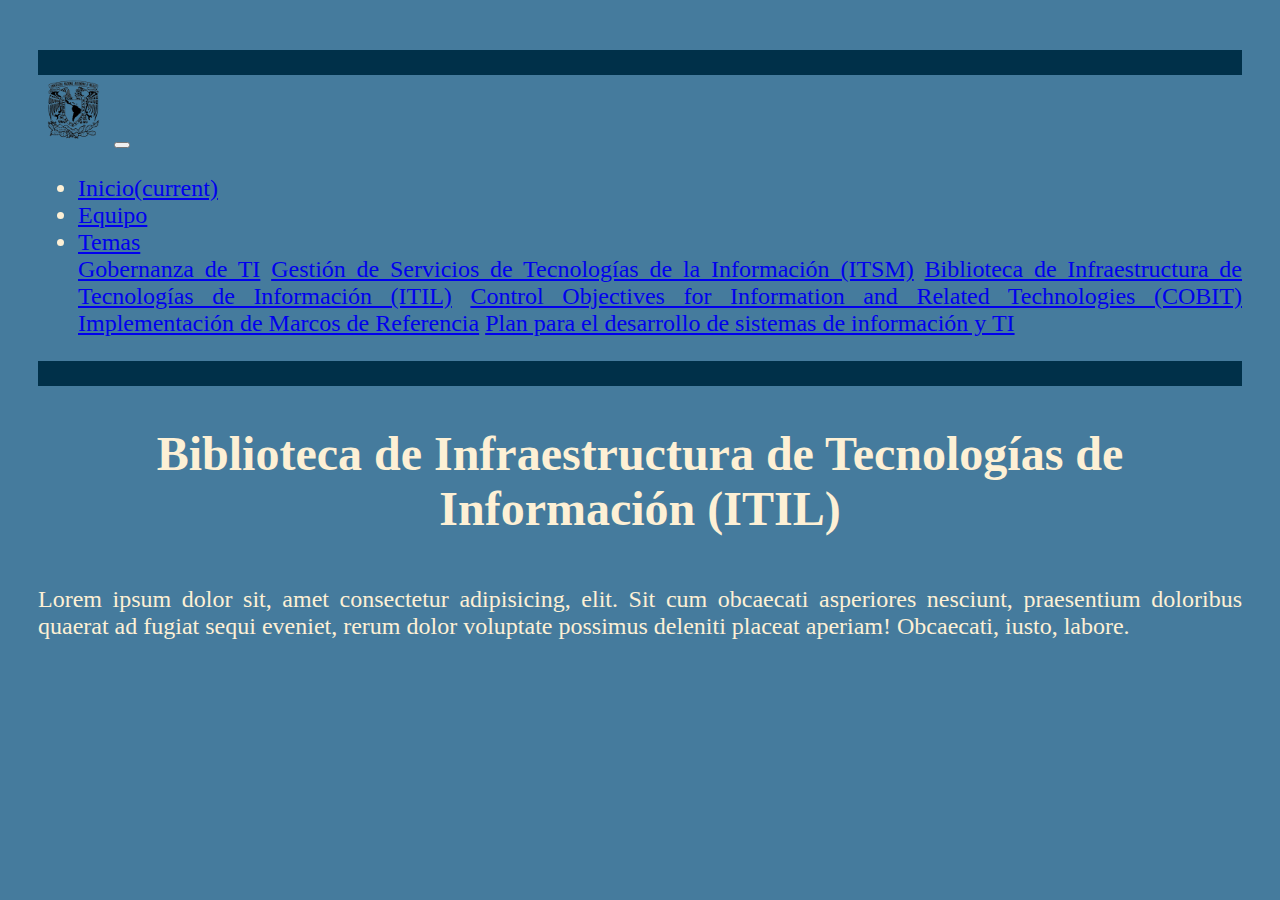
==== BITI.html @ 7b18e1ef "Add files via upload" ====
<!doctype html>
<html lang="es">
  <head>
    <!-- Required meta tags -->
    <meta charset="utf-8">
    <meta name="viewport" content="width=device-width, initial-scale=1, shrink-to-fit=no">

    <!-- Bootstrap CSS -->
    <link rel="stylesheet" href="https://cdn.jsdelivr.net/npm/bootstrap@4.6.2/dist/css/bootstrap.min.css" integrity="sha384-xOolHFLEh07PJGoPkLv1IbcEPTNtaed2xpHsD9ESMhqIYd0nLMwNLD69Npy4HI+N" crossorigin="anonymous">
    <link rel="stylesheet" href="css/style.css">
    <title> Seminario de Administración de Servicios de TIC</title>
  </head>
  <body>
    <div class="line"></div>
    <div class="container-fluid">
      <nav class="navbar navbar-expand-lg navbar-light bg-light">
        <a class="navbar-brand" href="INDEX.html"><img src="img/unam.png" width="70" height="70"></a>
        <button class="navbar-toggler" type="button" data-toggle="collapse" data-target="#navbarNavDropdown" aria-controls="navbarNavDropdown" aria-expanded="false" aria-label="Toggle navigation">
          <span class="navbar-toggler-icon"></span>
        </button>
        <div class="collapse navbar-collapse" id="navbarNavDropdown">
          <ul class="navbar-nav">
            <li class="nav-item active">
              <a class="nav-link" href="index.html">Inicio<span class="sr-only">(current)</span></a>
            </li>
            <li class="nav-item">
              <a class="nav-link" href="Equipo.html">Equipo</a>
            </li>
            <li class="nav-item dropdown">
              <a class="nav-link dropdown-toggle" href="#" role="button" data-toggle="dropdown" aria-expanded="false">
                Temas
              </a>
              <div class="dropdown-menu">
                <a class="dropdown-item" href="GBTI.html">Gobernanza de TI</a>
                <a class="dropdown-item" href="GSTI.html">Gestión de Servicios de Tecnologías de la Información (ITSM)</a>
                <a class="dropdown-item" href="BITI.html">Biblioteca de Infraestructura de Tecnologías de Información (ITIL)</a>
                <a class="dropdown-item" href="COFIRT.html">Control Objectives for Information and Related Technologies (COBIT)</a>
                <a class="dropdown-item" href="IMR.html">Implementación de Marcos de Referencia</a>
                <a class="dropdown-item" href="PDSI.html">Plan para el desarrollo de sistemas de información y TI</a>
              </div>
            </li>
          </ul>
        </div>
      </nav>
      </div>
      <div class="line"></div>
      <div class="container-fluid">
        <div class="row espacio">
          <div class="col">
            <h1>Biblioteca de Infraestructura de Tecnologías de Información (ITIL)</h1>
            <p>Lorem ipsum dolor sit, amet consectetur adipisicing, elit. Sit cum obcaecati asperiores nesciunt, praesentium doloribus quaerat ad fugiat sequi eveniet, rerum dolor voluptate possimus deleniti placeat aperiam! Obcaecati, iusto, labore.</p>
          </div>
        </div>
      </div>
      </div>   
    <script src="https://cdn.jsdelivr.net/npm/jquery@3.5.1/dist/jquery.slim.min.js" integrity="sha384-DfXdz2htPH0lsSSs5nCTpuj/zy4C+OGpamoFVy38MVBnE+IbbVYUew+OrCXaRkfj" crossorigin="anonymous"></script>
    <script src="https://cdn.jsdelivr.net/npm/bootstrap@4.6.2/dist/js/bootstrap.bundle.min.js" integrity="sha384-Fy6S3B9q64WdZWQUiU+q4/2Lc9npb8tCaSX9FK7E8HnRr0Jz8D6OP9dO5Vg3Q9ct" crossorigin="anonymous"></script> 
  </body>
</html>
---- css/style.css ----
.line{
	 height: 25px;
    width: 100%;	
    background-color: #003049;
	color: #ffff;
}

.espacio{
	margin-top:40px;
	margin-bottom:30px;
}
body{
	background-color: #457b9d;
	color:#fdf0d5 ;
	font-size: 24px;
	text-align: justify;
	margin-top: 20px;
	padding: 30px;
}
.table{
	color:#fdf0d5 ;
	font-size: 24px;
	text-align: justify;
	margin-top: 20px;
	padding: 30px;
}
.tableup{
	background-color: #003049;
	color:#fdf0d5 ;
	font-size: 26px;
	text-align: center;
}
h1{
	color: #fdf0d5;
	text-align: center;
	margin-bottom:50px ;}

.card-text{
	color: #fdf0d5;
	font-size: 18px;
	text-align: Center;
}
.card-body{
	background-color:#003049;
}
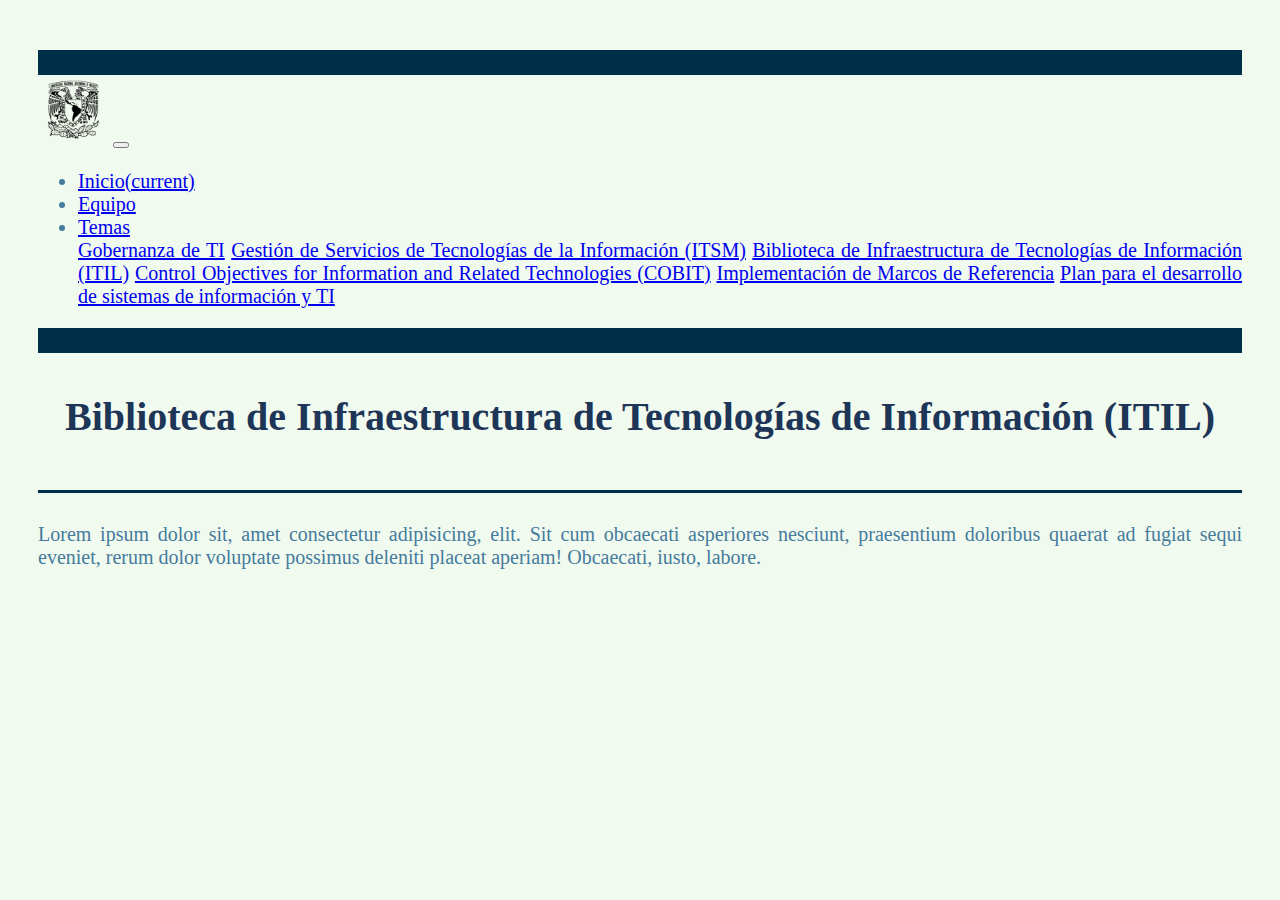
==== commit d2eb9a7d: "Add files via upload" ====
--- a/BITI.html
+++ b/BITI.html
@@ -47,7 +47,8 @@
       <div class="container-fluid">
         <div class="row espacio">
           <div class="col">
-            <h1>Biblioteca de Infraestructura de Tecnologías de Información (ITIL)</h1>
+            <h1>Biblioteca de Infraestructura de Tecnologías de Información (ITIL)</h1>           
+            <div class="linesm espacio"></div>
             <p>Lorem ipsum dolor sit, amet consectetur adipisicing, elit. Sit cum obcaecati asperiores nesciunt, praesentium doloribus quaerat ad fugiat sequi eveniet, rerum dolor voluptate possimus deleniti placeat aperiam! Obcaecati, iusto, labore.</p>
           </div>
         </div>
--- a/css/style.css
+++ b/css/style.css
@@ -1,5 +1,11 @@
 .line{
-	 height: 25px;
+	height: 25px;
+    width: 100%;	
+    background-color: #003049;
+	color: #ffff;
+}
+.linesm{
+	height: 3px;
     width: 100%;	
     background-color: #003049;
 	color: #ffff;
@@ -10,15 +16,15 @@
 	margin-bottom:30px;
 }
 body{
-	background-color: #457b9d;
-	color:#fdf0d5 ;
-	font-size: 24px;
+	background-color: #f1faee;
+	color:#457b9d ;
+	font-size: 20px;
 	text-align: justify;
 	margin-top: 20px;
 	padding: 30px;
 }
 .table{
-	color:#fdf0d5 ;
+	color:#457b9d ;
 	font-size: 24px;
 	text-align: justify;
 	margin-top: 20px;
@@ -26,20 +32,21 @@
 }
 .tableup{
 	background-color: #003049;
-	color:#fdf0d5 ;
+	color:#f1faee ;
 	font-size: 26px;
 	text-align: center;
 }
 h1{
-	color: #fdf0d5;
+	color: #1d3557;
 	text-align: center;
-	margin-bottom:50px ;}
+	margin-bottom:50px ;
+}
 
 .card-text{
-	color: #fdf0d5;
+	color: #f1faee;
 	font-size: 18px;
 	text-align: Center;
 }
 .card-body{
 	background-color:#003049;
-}+}
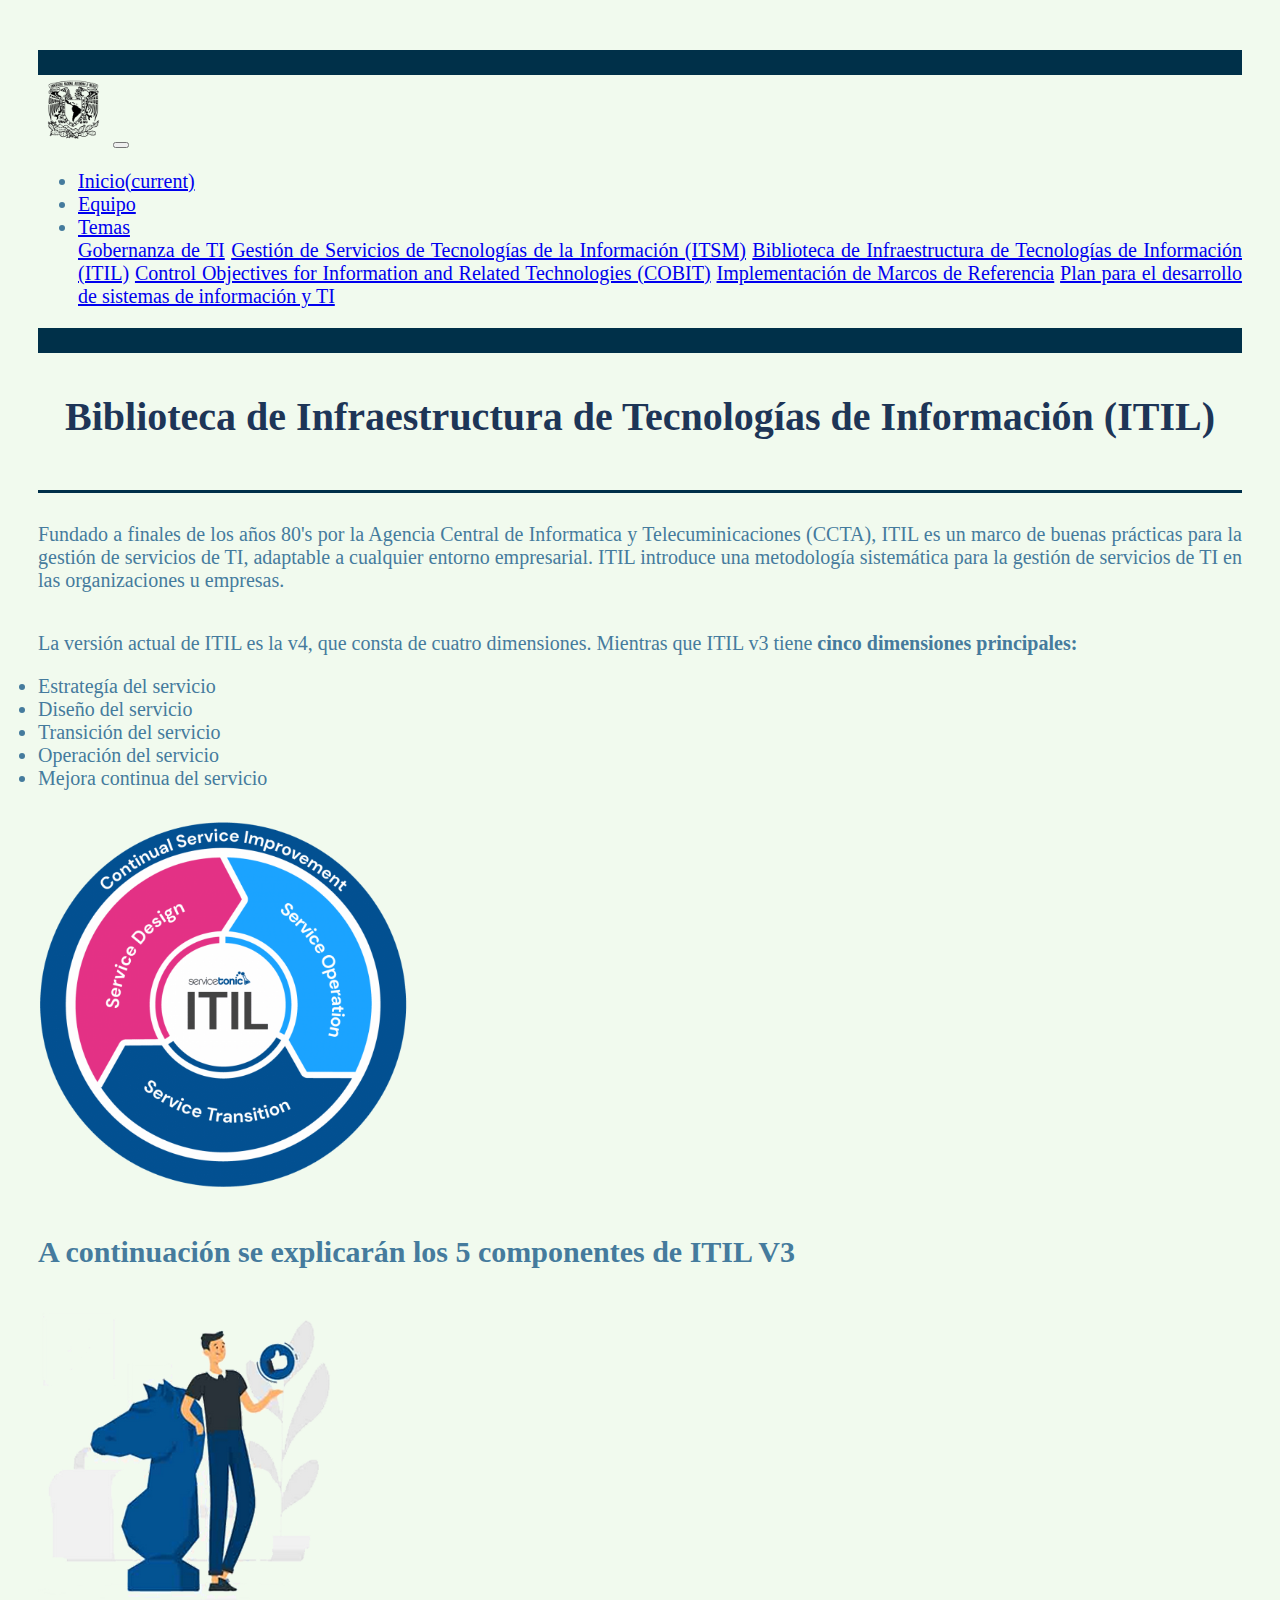
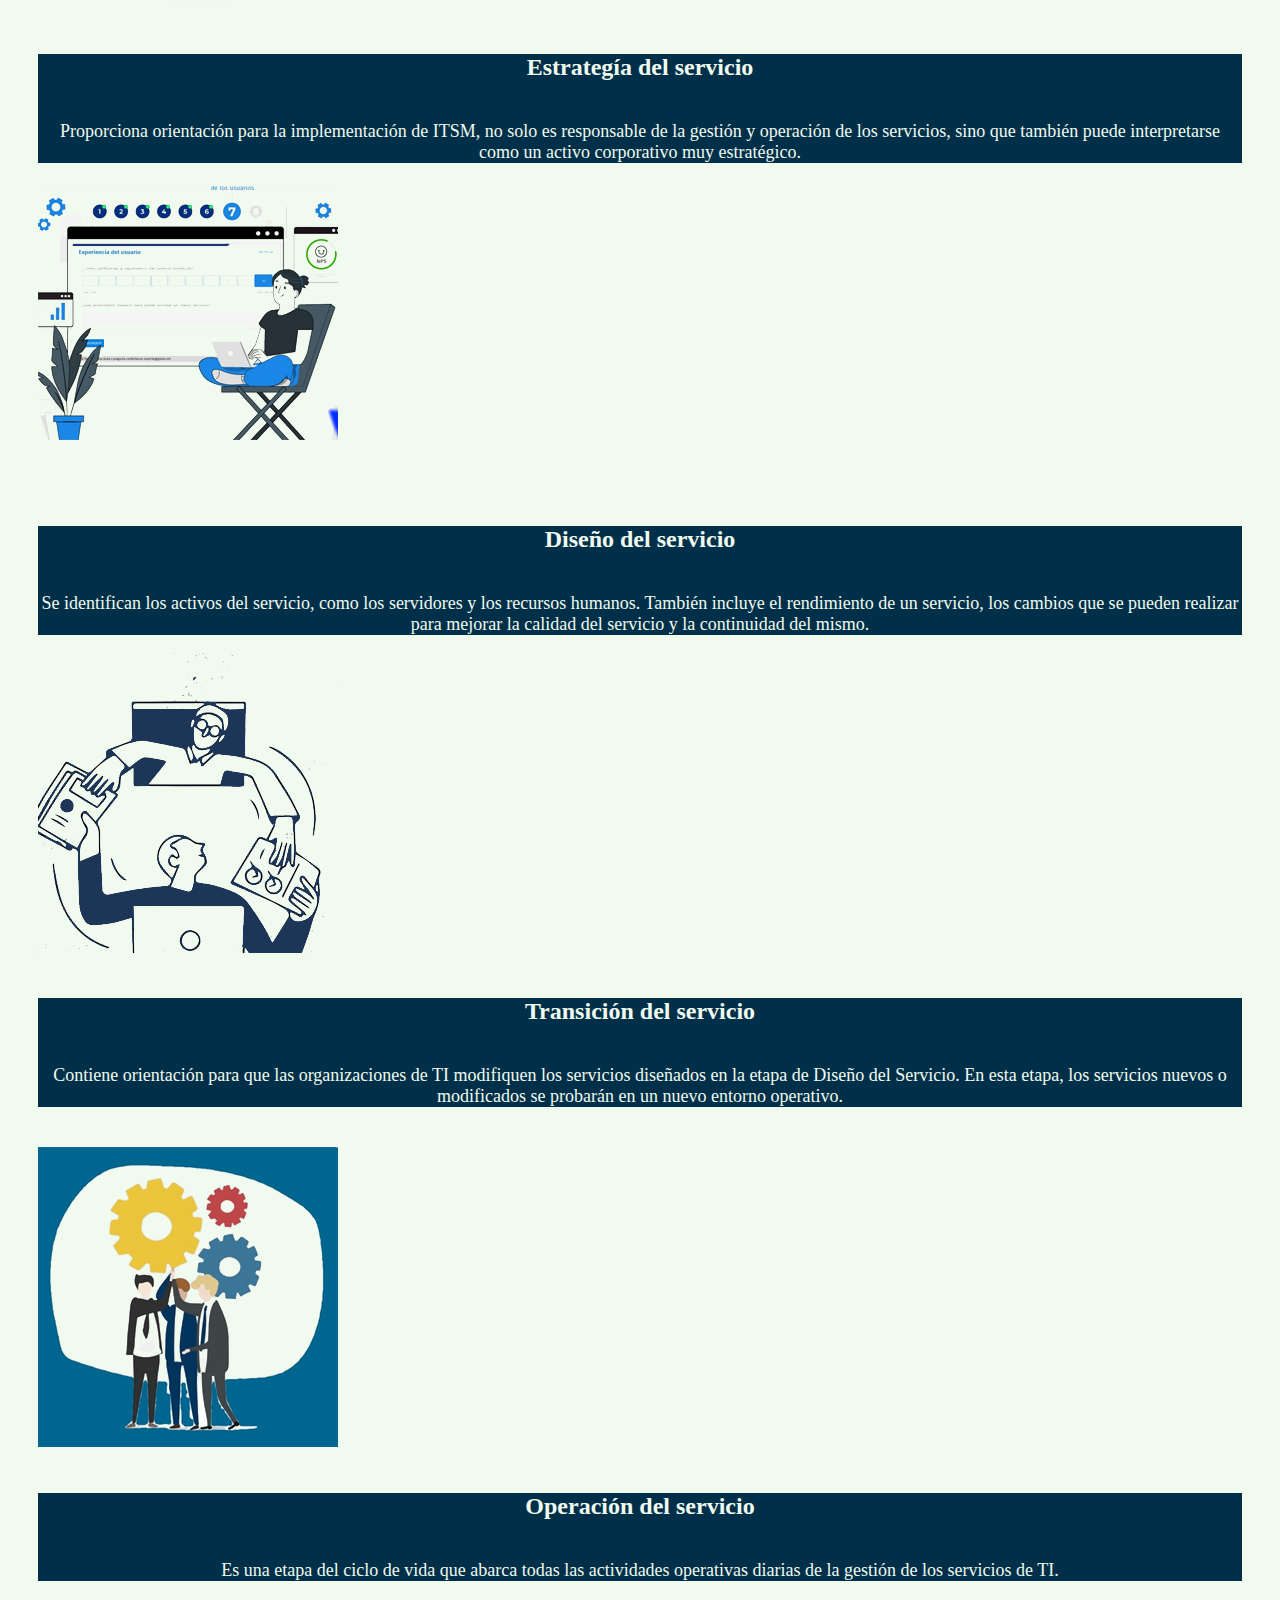
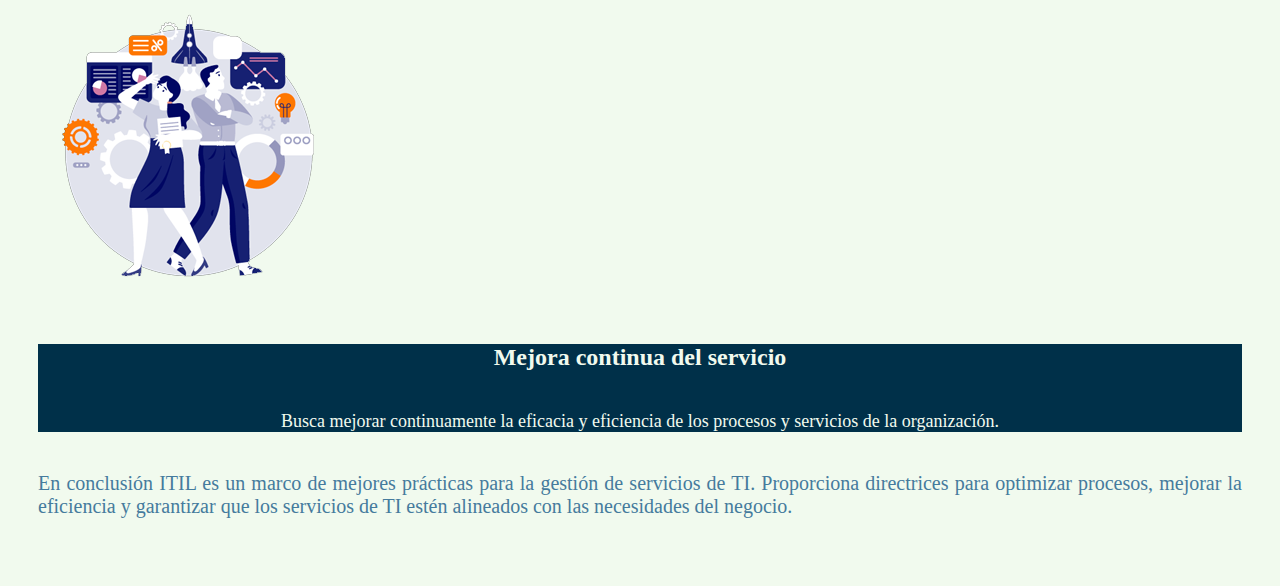
==== commit 5d1faaff: "Add files via upload" ====
--- a/BITI.html
+++ b/BITI.html
@@ -8,7 +8,8 @@
     <!-- Bootstrap CSS -->
     <link rel="stylesheet" href="https://cdn.jsdelivr.net/npm/bootstrap@4.6.2/dist/css/bootstrap.min.css" integrity="sha384-xOolHFLEh07PJGoPkLv1IbcEPTNtaed2xpHsD9ESMhqIYd0nLMwNLD69Npy4HI+N" crossorigin="anonymous">
     <link rel="stylesheet" href="css/style.css">
-    <title> Seminario de Administración de Servicios de TIC</title>
+    <title> Seminario de Administración de Servicios de TIC</title>   
+    <link rel="icon"  href="img/unam.png">
   </head>
   <body>
     <div class="line"></div>
@@ -49,10 +50,82 @@
           <div class="col">
             <h1>Biblioteca de Infraestructura de Tecnologías de Información (ITIL)</h1>           
             <div class="linesm espacio"></div>
-            <p>Lorem ipsum dolor sit, amet consectetur adipisicing, elit. Sit cum obcaecati asperiores nesciunt, praesentium doloribus quaerat ad fugiat sequi eveniet, rerum dolor voluptate possimus deleniti placeat aperiam! Obcaecati, iusto, labore.</p>
+            <p>Fundado a finales de los años 80's por la Agencia Central de Informatica y Telecuminicaciones (CCTA), ITIL es un marco de buenas prácticas para la gestión de servicios de TI, adaptable a cualquier entorno empresarial. ITIL introduce una metodología sistemática para la gestión de servicios de TI en las organizaciones u empresas.</p>
           </div>
         </div>
-      </div>
+        <div class="row espacio">
+          <div class="col-5 espacio">
+            <p >La versión actual de ITIL es la v4, que consta de cuatro dimensiones. Mientras que ITIL v3 tiene <strong>cinco dimensiones principales:</strong></p>
+            <li>Estrategía del servicio</li>
+            <li>Diseño del servicio</li>
+            <li>Transición del servicio</li>
+            <li>Operación del servicio</li>
+            <li>Mejora continua del servicio</li>
+          </div>
+          <div class="col-2"></div>
+          <div class="col-5">
+            <img src="img/BITI.png" width="370" height="370">
+          </div>
+        </div>
+        <div class="row espacio">
+          <h2>A continuación se explicarán los 5 componentes de ITIL V3</h2>
+        </div>
+        <div class="row espacio">
+          <div class="col-4">
+            <div class="card" style="width: 100%;">
+              <img src="img/BITI1.png" class="card-img-top" alt="...">
+              <div class="card-body">
+                <h5 class="card-title">Estrategía del servicio</h5>
+                <p class="card-text">Proporciona orientación para la implementación de ITSM, no solo es responsable de la gestión y operación de los servicios, sino que también puede interpretarse como un activo corporativo muy estratégico.</p>
+              </div>
+            </div>
+          </div>
+          <div class="col-4">
+            <div class="card" style="width: 100%;">
+              <img src="img/BITI2.png" class="card-img-top" alt="...">
+              <div class="card-body">
+                <h5 class="card-title">Diseño del servicio</h5>
+                <p class="card-text">Se identifican los activos del servicio, como los servidores y los recursos humanos. También incluye el rendimiento de un servicio, los cambios que se pueden realizar para mejorar la calidad del servicio y la continuidad del mismo.</p>
+              </div>
+            </div>
+          </div>
+          <div class="col-4">
+            <div class="card" style="width: 100%;">
+              <img src="img/BITI3.png" class="card-img-top" alt="...">
+              <div class="card-body">
+                <h5 class="card-title">Transición del servicio</h5>
+                <p class="card-text">Contiene orientación para que las organizaciones de TI modifiquen los servicios diseñados en la etapa de Diseño del Servicio. En esta etapa, los servicios nuevos o modificados se probarán en un nuevo entorno operativo.</p>
+              </div>
+            </div>
+          </div>
+        </div>
+        <div class="row espacio">
+          <div class="col-2"></div>
+          <div class="col-4">
+            <div class="card" style="width: 100%;">
+              <img src="img/BITI4.png" class="card-img-top" alt="...">
+              <div class="card-body">
+                <h5 class="card-title">Operación del servicio</h5>
+                <p class="card-text">Es una etapa del ciclo de vida que abarca todas las actividades operativas diarias de la gestión de los servicios de TI. </p>
+              </div>
+            </div>
+          </div>
+          <div class="col-4">
+            <div class="card" style="width: 100%;">
+              <img src="img/BITI5.png" class="card-img-top" alt="...">
+              <div class="card-body">
+                <h5 class="card-title">Mejora continua del servicio</h5>
+                <p class="card-text">Busca mejorar continuamente la eficacia y eficiencia de los procesos y servicios de la organización.</p>
+              </div>
+            </div>
+          </div>
+          <div class="col-2"></div>
+        </div>
+        <div class="row espacio">
+            <div class="col-">
+              <p>En conclusión ITIL es un marco de mejores prácticas para la gestión de servicios de TI. Proporciona directrices para optimizar procesos, mejorar la eficiencia y garantizar que los servicios de TI estén alineados con las necesidades del negocio. </p>
+            </div>
+        </div>
       </div>   
     <script src="https://cdn.jsdelivr.net/npm/jquery@3.5.1/dist/jquery.slim.min.js" integrity="sha384-DfXdz2htPH0lsSSs5nCTpuj/zy4C+OGpamoFVy38MVBnE+IbbVYUew+OrCXaRkfj" crossorigin="anonymous"></script>
     <script src="https://cdn.jsdelivr.net/npm/bootstrap@4.6.2/dist/js/bootstrap.bundle.min.js" integrity="sha384-Fy6S3B9q64WdZWQUiU+q4/2Lc9npb8tCaSX9FK7E8HnRr0Jz8D6OP9dO5Vg3Q9ct" crossorigin="anonymous"></script> 
--- a/css/style.css
+++ b/css/style.css
@@ -50,3 +50,9 @@
 .card-body{
 	background-color:#003049;
 }
+.card-title{
+	color: #f1faee;
+	font-size: 24px;
+	text-align: Center;
+
+}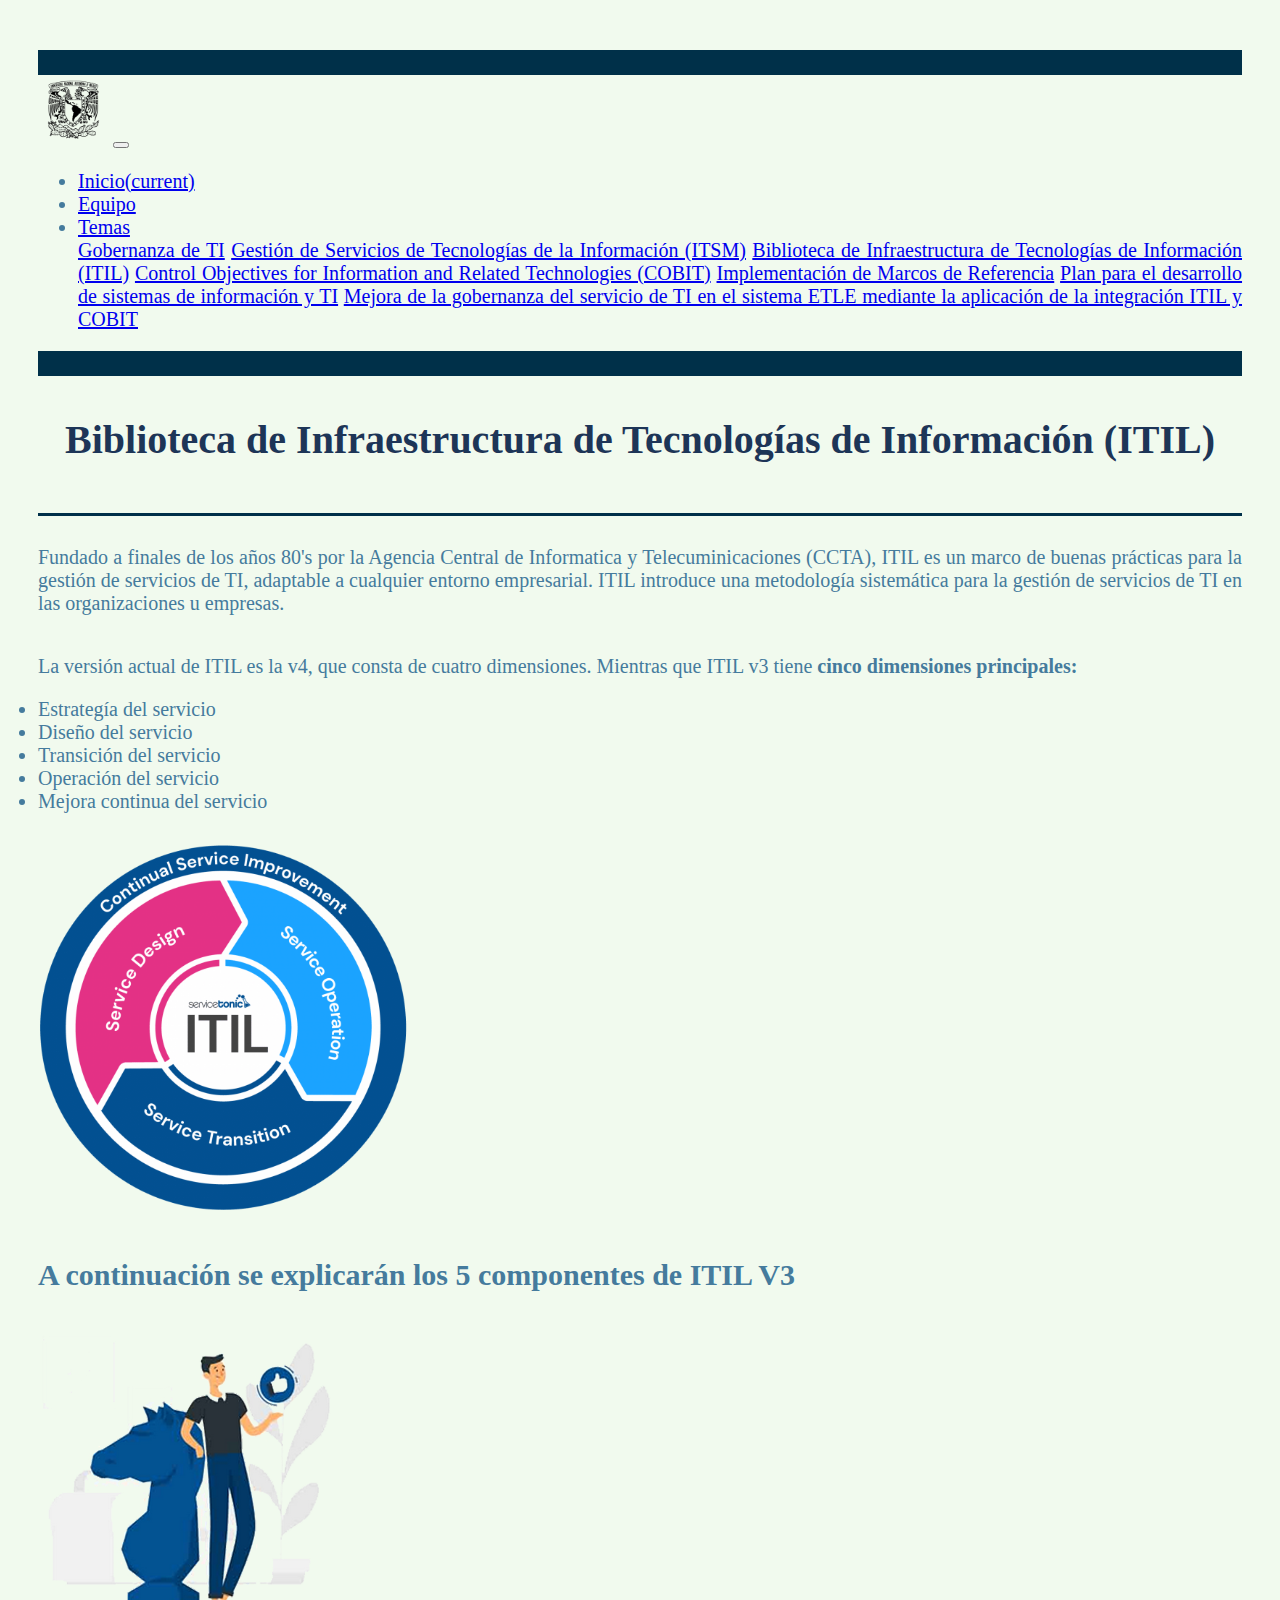
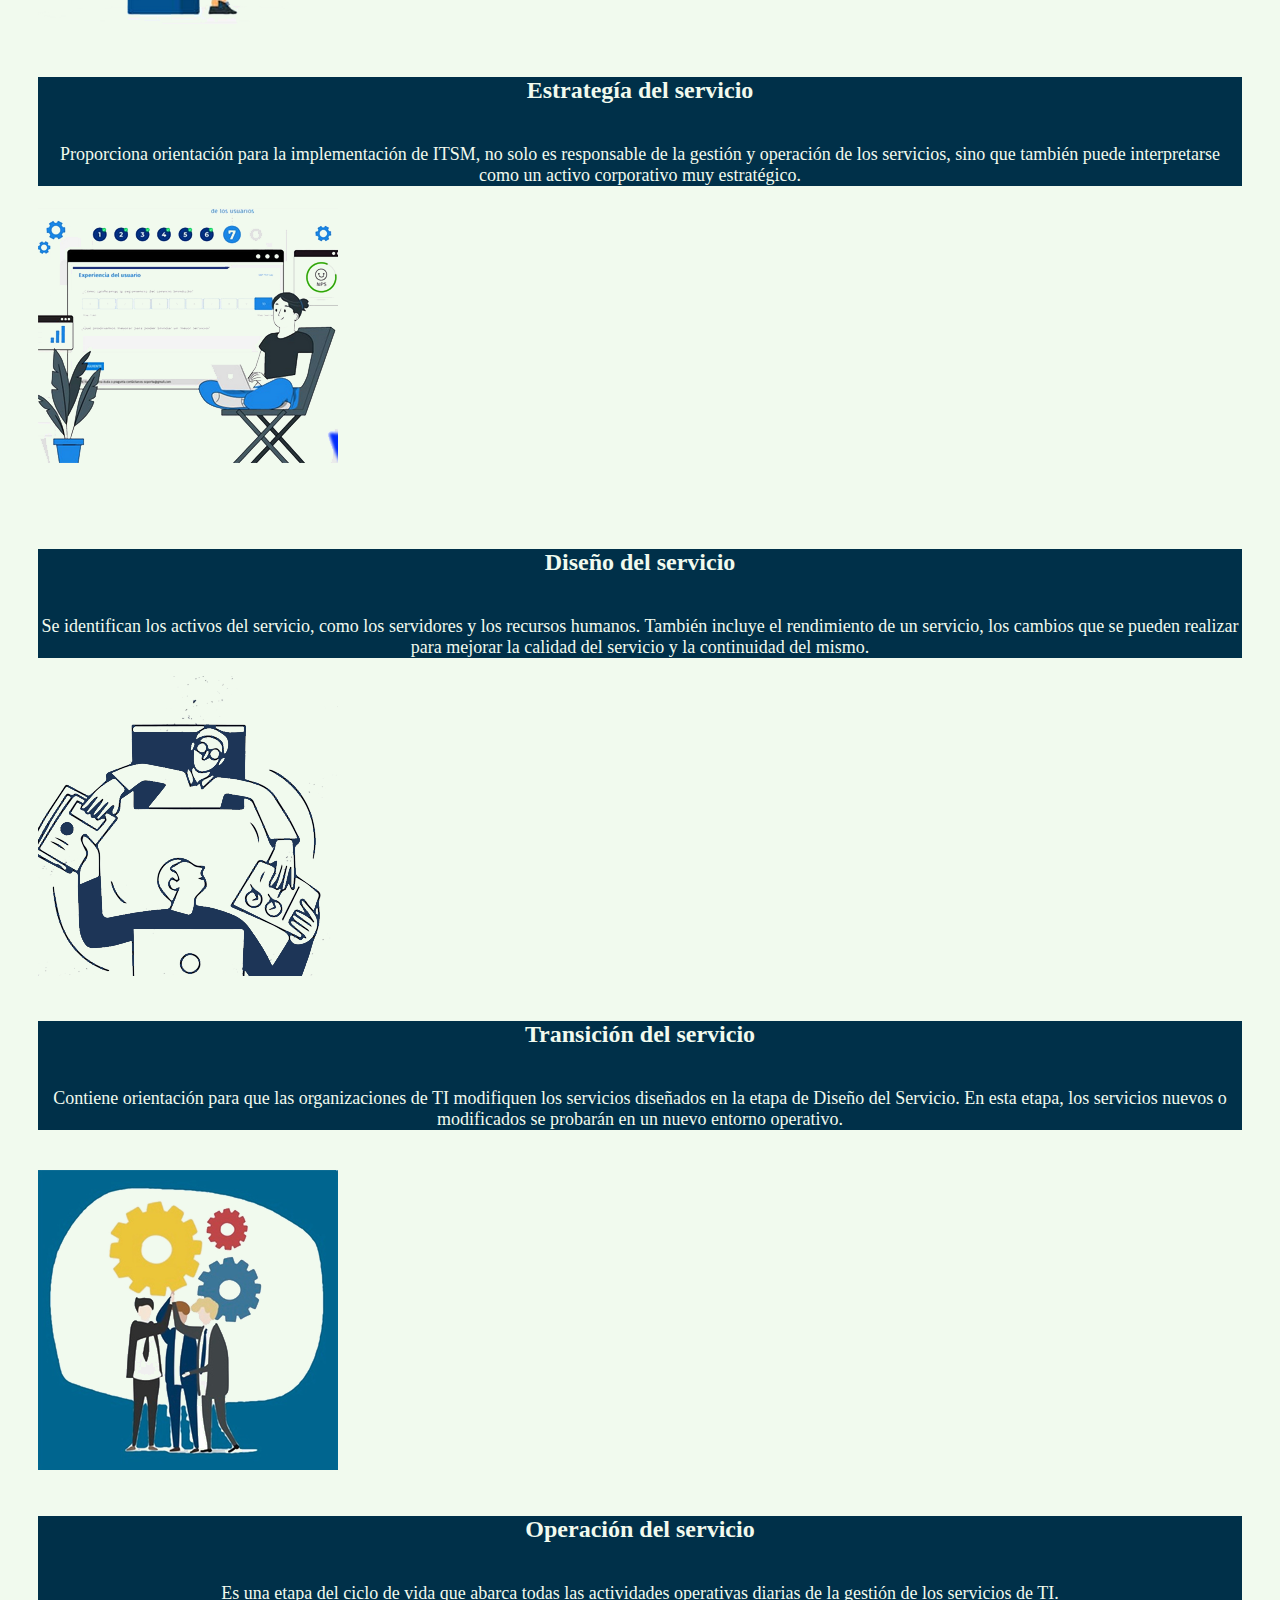
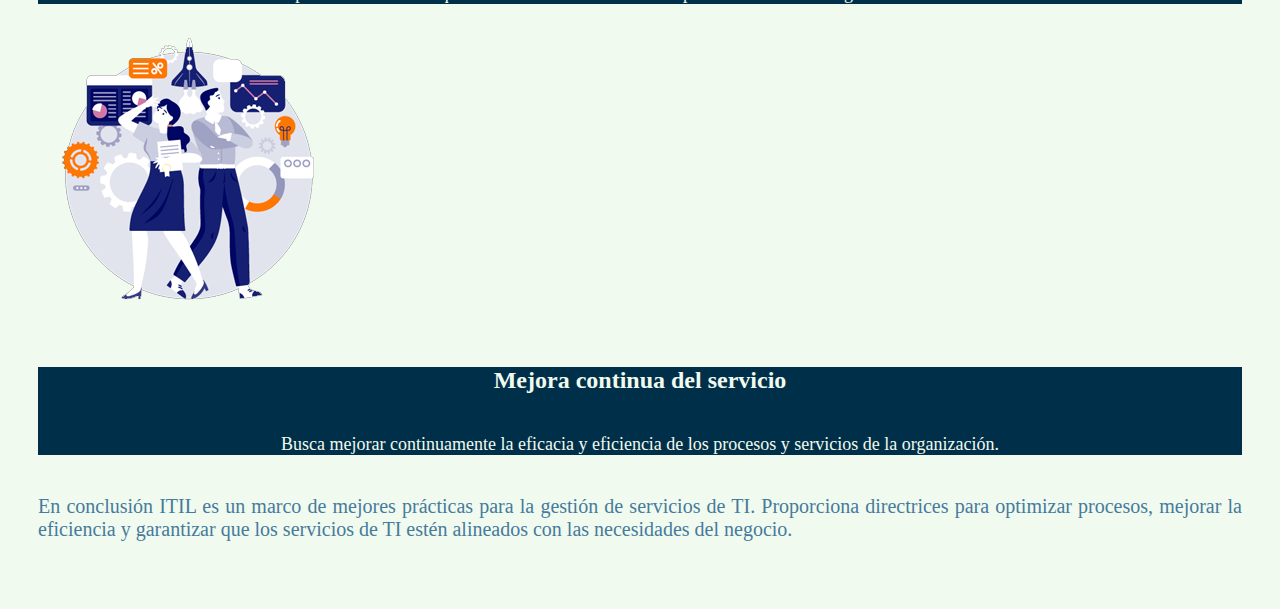
==== commit f9d719b1: "Add files via upload" ====
--- a/BITI.html
+++ b/BITI.html
@@ -15,7 +15,7 @@
     <div class="line"></div>
     <div class="container-fluid">
       <nav class="navbar navbar-expand-lg navbar-light bg-light">
-        <a class="navbar-brand" href="INDEX.html"><img src="img/unam.png" width="70" height="70"></a>
+        <a class="navbar-brand" href="index.html"><img src="img/unam.png" width="70" height="70"></a>
         <button class="navbar-toggler" type="button" data-toggle="collapse" data-target="#navbarNavDropdown" aria-controls="navbarNavDropdown" aria-expanded="false" aria-label="Toggle navigation">
           <span class="navbar-toggler-icon"></span>
         </button>
@@ -38,6 +38,7 @@
                 <a class="dropdown-item" href="COFIRT.html">Control Objectives for Information and Related Technologies (COBIT)</a>
                 <a class="dropdown-item" href="IMR.html">Implementación de Marcos de Referencia</a>
                 <a class="dropdown-item" href="PDSI.html">Plan para el desarrollo de sistemas de información y TI</a>
+                <a class="dropdown-item" href="MJTIC.html">Mejora de la gobernanza del servicio de TI en el sistema ETLE mediante la aplicación de la integración ITIL y COBIT</a>
               </div>
             </li>
           </ul>
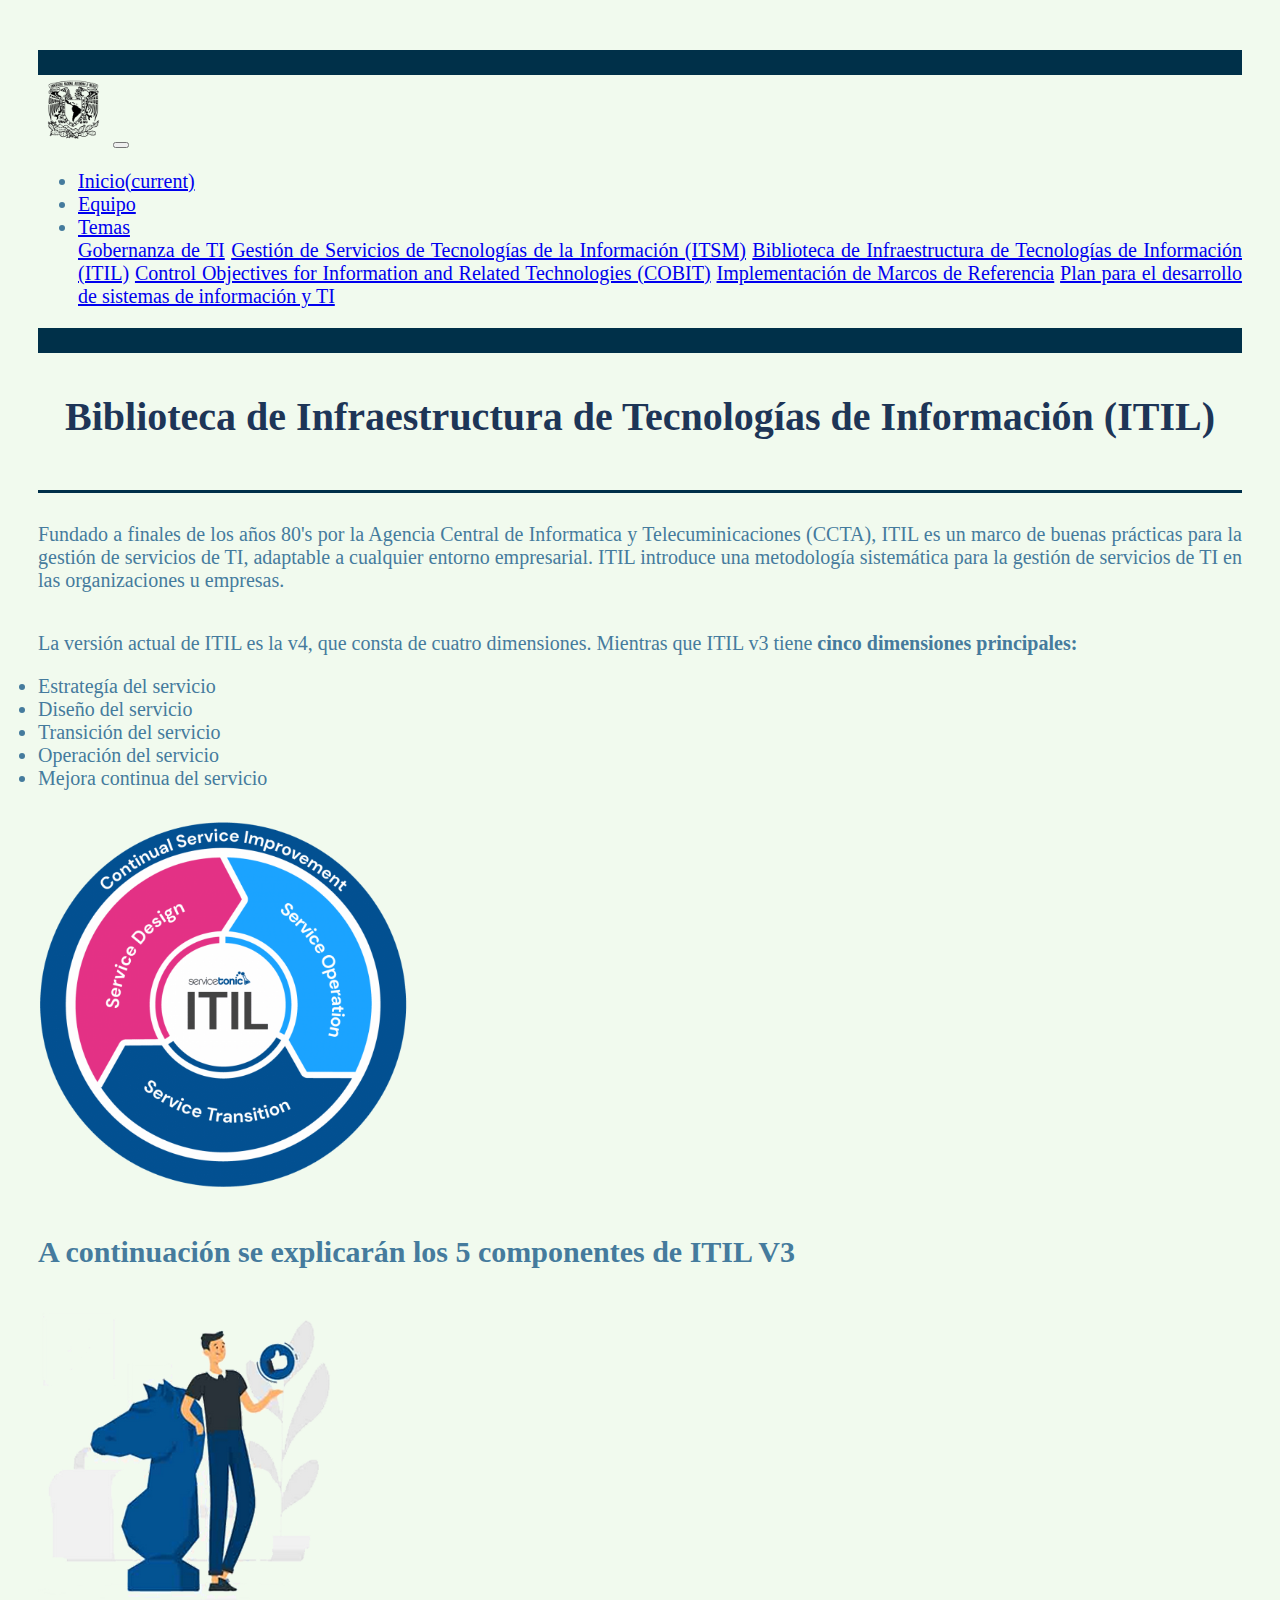
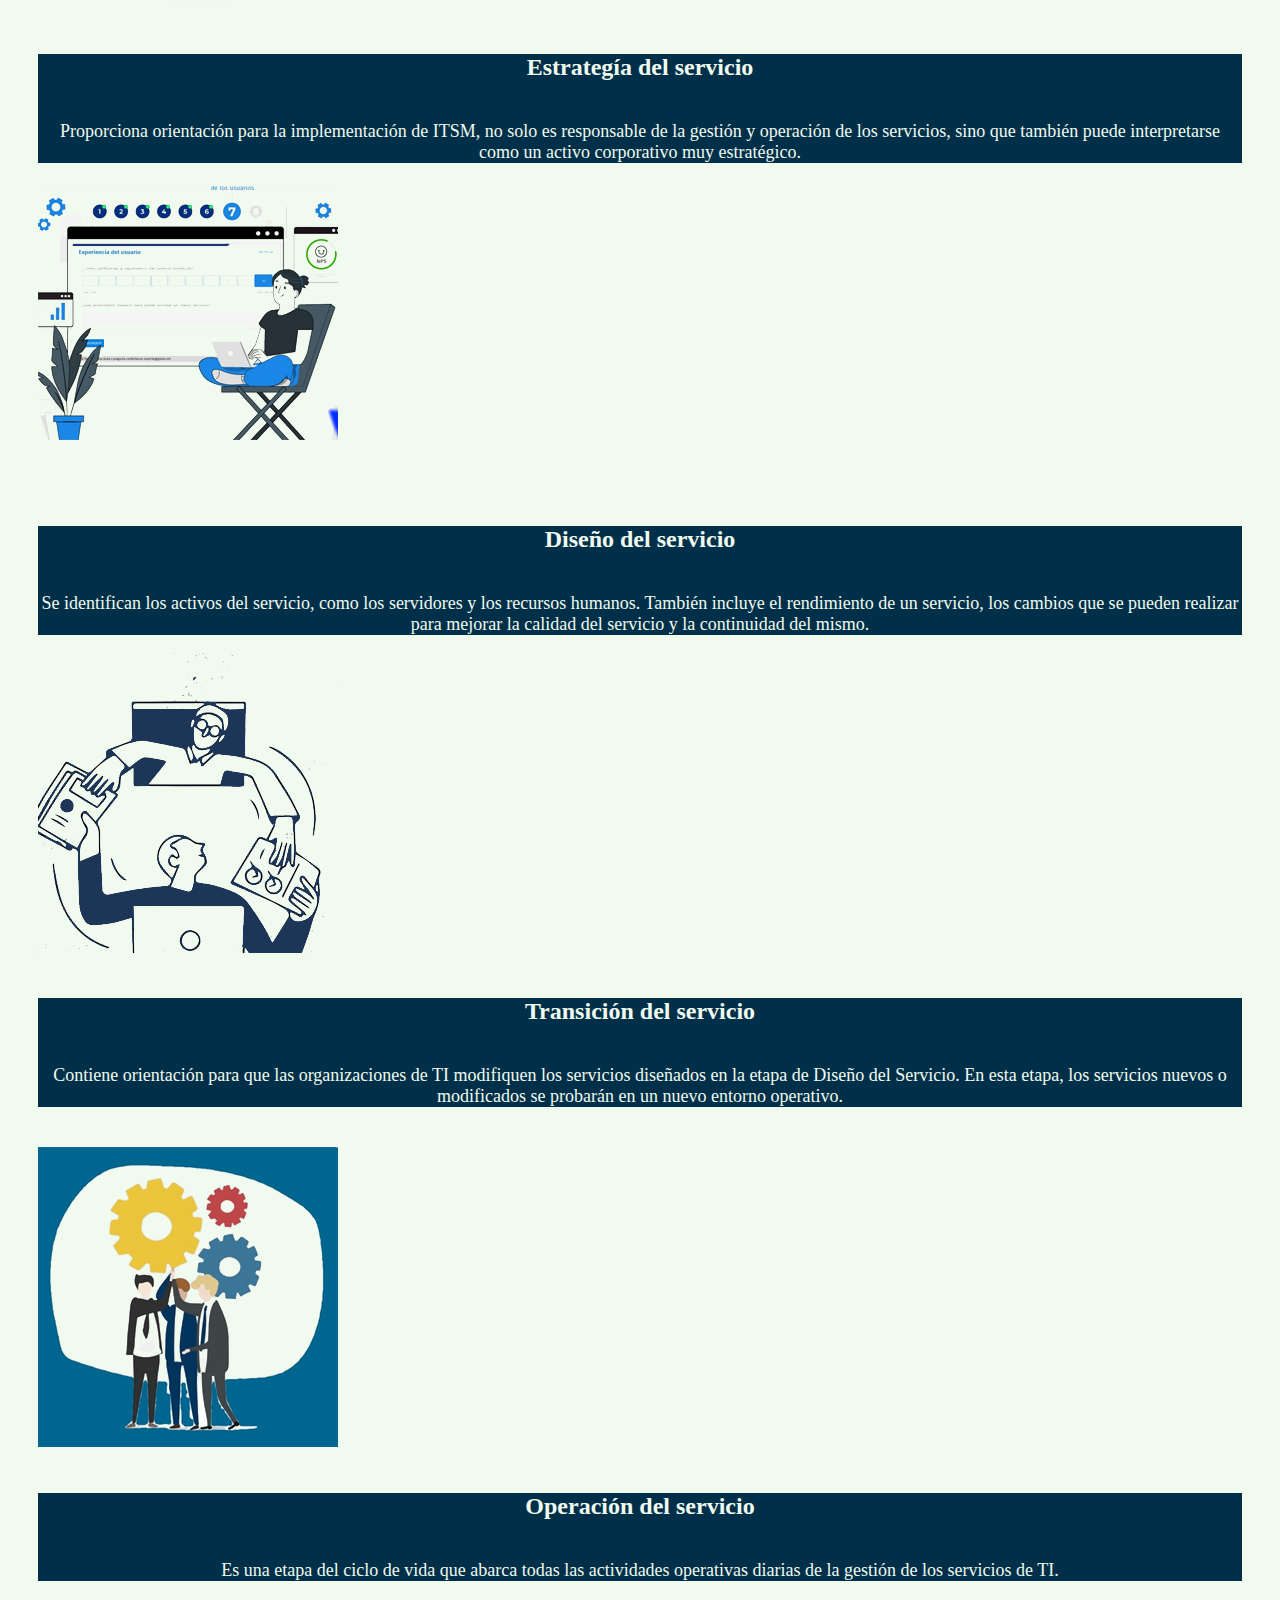
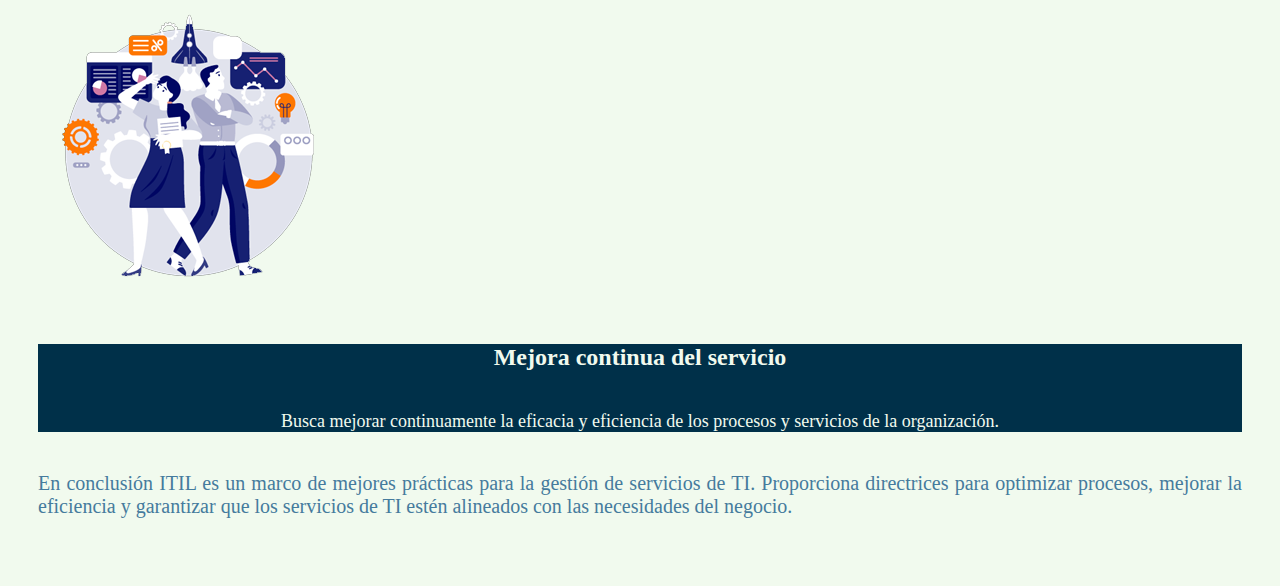
==== commit 7ba01bbc: "Add files via upload" ====
--- a/BITI.html
+++ b/BITI.html
@@ -38,7 +38,6 @@
                 <a class="dropdown-item" href="COFIRT.html">Control Objectives for Information and Related Technologies (COBIT)</a>
                 <a class="dropdown-item" href="IMR.html">Implementación de Marcos de Referencia</a>
                 <a class="dropdown-item" href="PDSI.html">Plan para el desarrollo de sistemas de información y TI</a>
-                <a class="dropdown-item" href="MJTIC.html">Mejora de la gobernanza del servicio de TI en el sistema ETLE mediante la aplicación de la integración ITIL y COBIT</a>
               </div>
             </li>
           </ul>
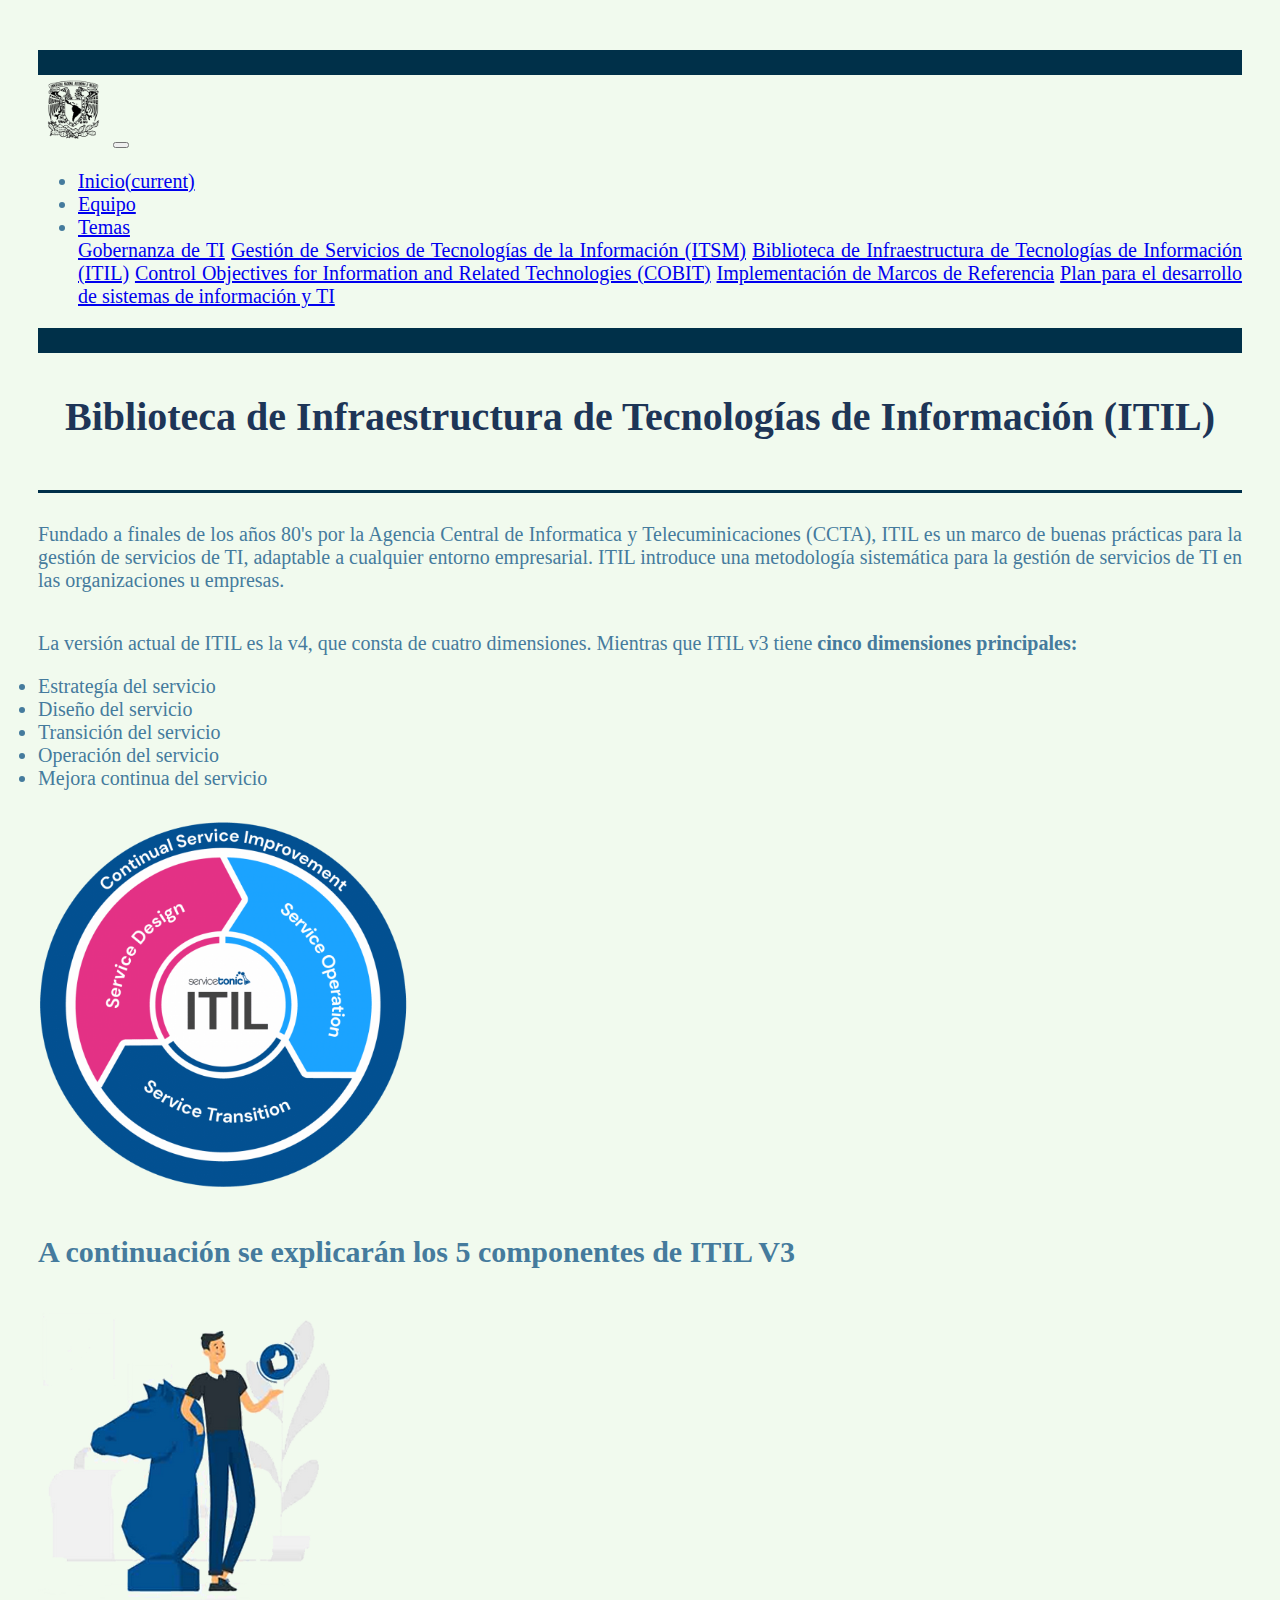
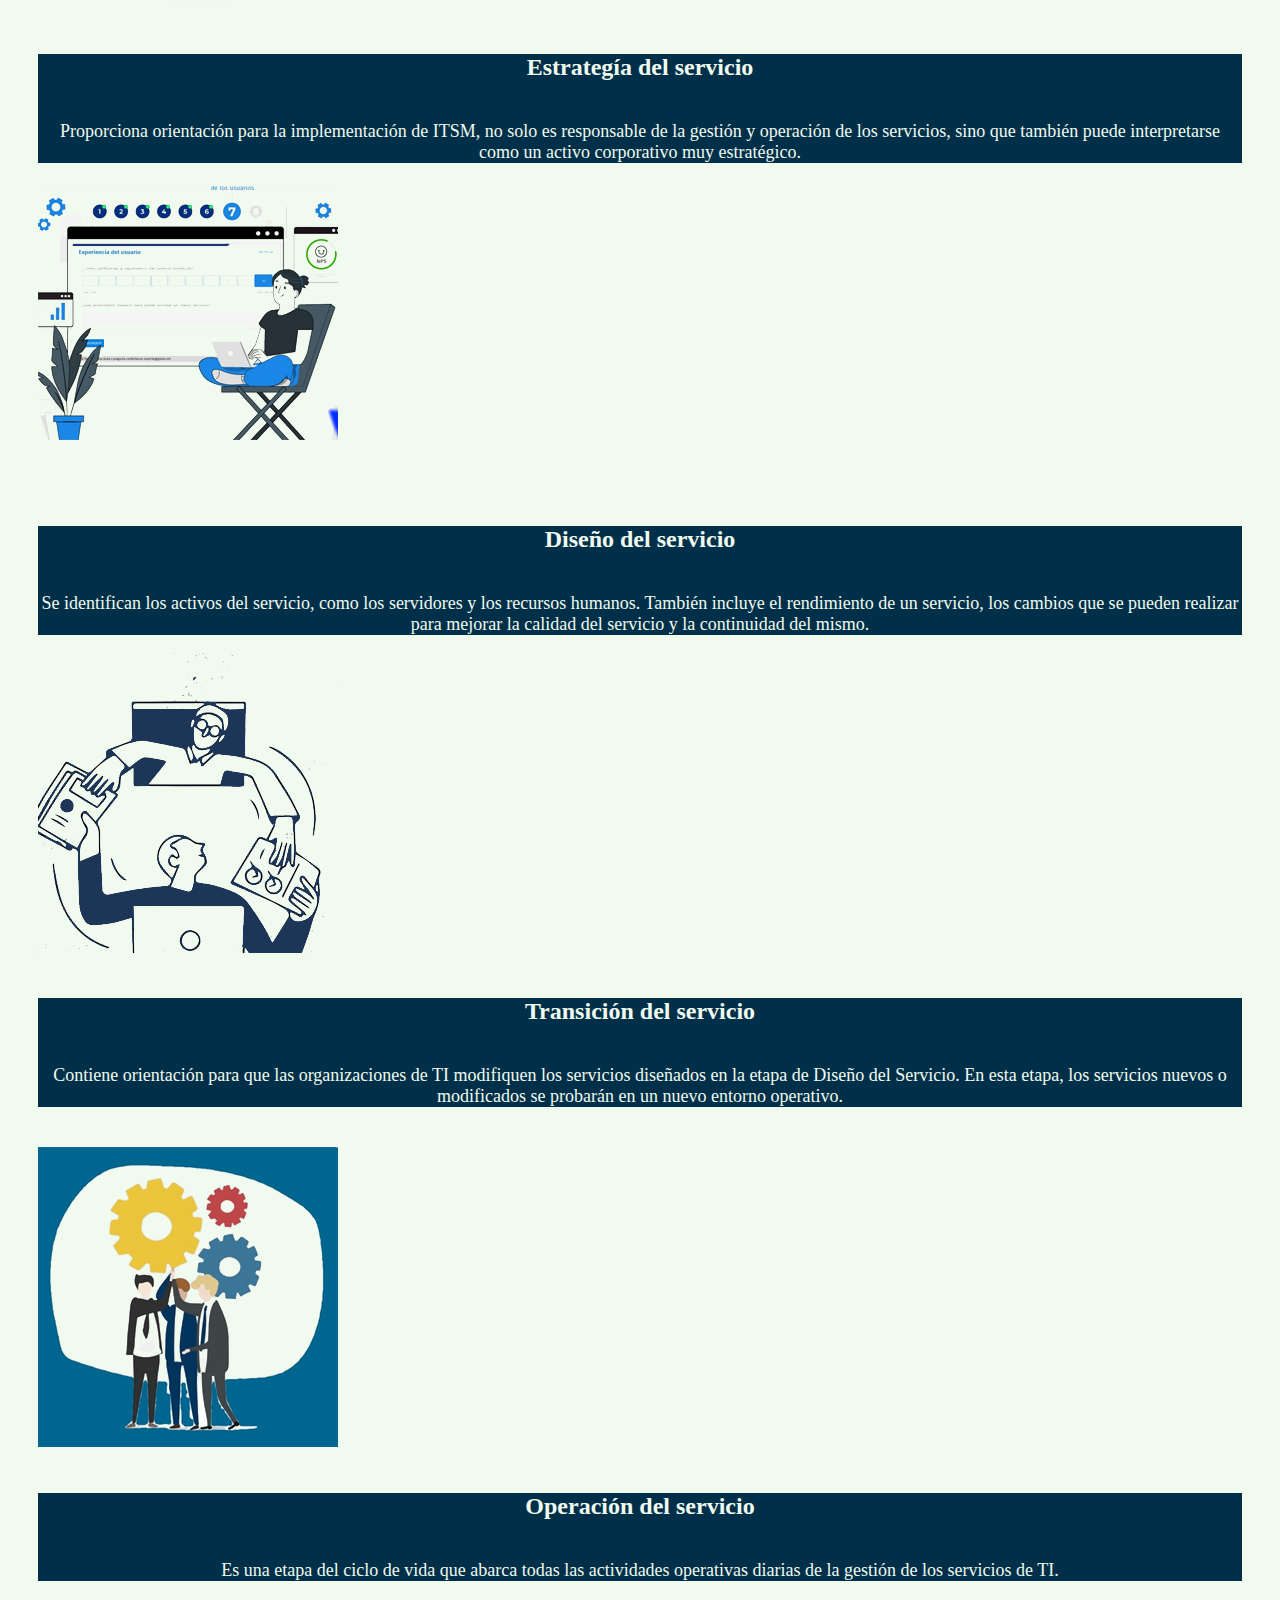
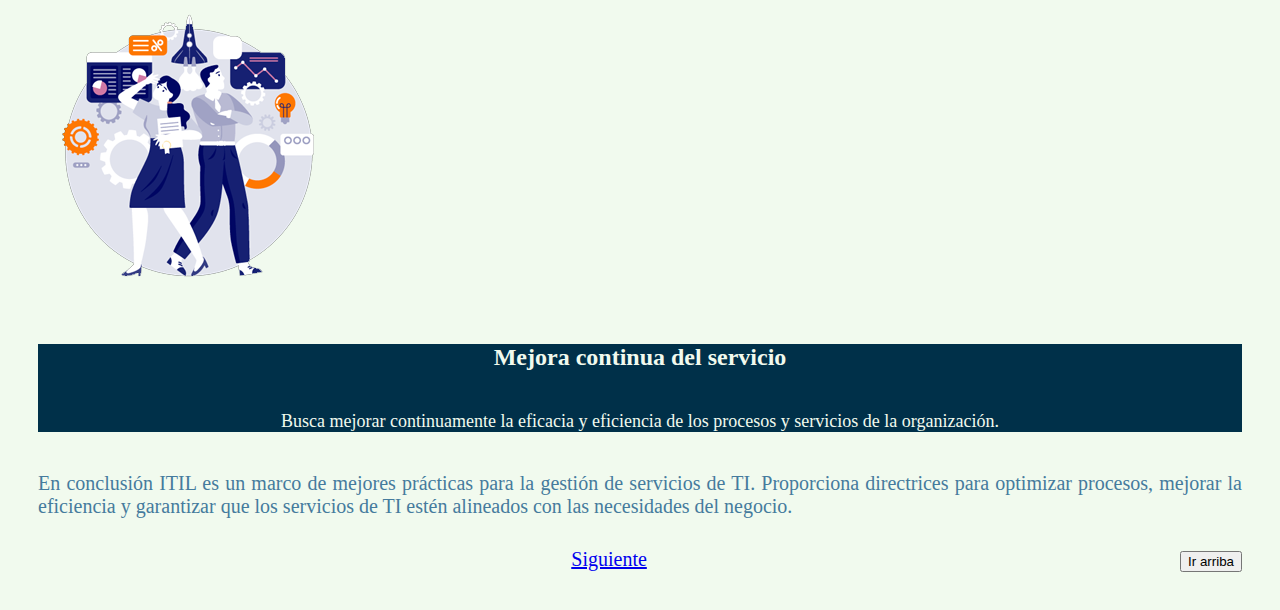
==== commit c10160b0: "Add files via upload" ====
--- a/BITI.html
+++ b/BITI.html
@@ -8,7 +8,7 @@
     <!-- Bootstrap CSS -->
     <link rel="stylesheet" href="https://cdn.jsdelivr.net/npm/bootstrap@4.6.2/dist/css/bootstrap.min.css" integrity="sha384-xOolHFLEh07PJGoPkLv1IbcEPTNtaed2xpHsD9ESMhqIYd0nLMwNLD69Npy4HI+N" crossorigin="anonymous">
     <link rel="stylesheet" href="css/style.css">
-    <title> Seminario de Administración de Servicios de TIC</title>   
+    <title> Seminario de Administración de Servicios de TIC</title>
     <link rel="icon"  href="img/unam.png">
   </head>
   <body>
@@ -48,7 +48,7 @@
       <div class="container-fluid">
         <div class="row espacio">
           <div class="col">
-            <h1>Biblioteca de Infraestructura de Tecnologías de Información (ITIL)</h1>           
+            <h1>Biblioteca de Infraestructura de Tecnologías de Información (ITIL)</h1>
             <div class="linesm espacio"></div>
             <p>Fundado a finales de los años 80's por la Agencia Central de Informatica y Telecuminicaciones (CCTA), ITIL es un marco de buenas prácticas para la gestión de servicios de TI, adaptable a cualquier entorno empresarial. ITIL introduce una metodología sistemática para la gestión de servicios de TI en las organizaciones u empresas.</p>
           </div>
@@ -126,7 +126,17 @@
               <p>En conclusión ITIL es un marco de mejores prácticas para la gestión de servicios de TI. Proporciona directrices para optimizar procesos, mejorar la eficiencia y garantizar que los servicios de TI estén alineados con las necesidades del negocio. </p>
             </div>
         </div>
-      </div>   
+        <div style="display: flex; align-items: center; justify-content: space-between;">
+          <div style="flex: 1; text-align: center;">
+            <a href="BITI2.html" class="btn btn-primary">Siguiente</a>
+          </div>
+          <div>
+            <button onclick="window.scrollTo({top: 0, behavior: 'smooth'})" class="btn btn-primary">
+              Ir arriba
+            </button>
+          </div>
+        </div>
+      </div>
     <script src="https://cdn.jsdelivr.net/npm/jquery@3.5.1/dist/jquery.slim.min.js" integrity="sha384-DfXdz2htPH0lsSSs5nCTpuj/zy4C+OGpamoFVy38MVBnE+IbbVYUew+OrCXaRkfj" crossorigin="anonymous"></script>
     <script src="https://cdn.jsdelivr.net/npm/bootstrap@4.6.2/dist/js/bootstrap.bundle.min.js" integrity="sha384-Fy6S3B9q64WdZWQUiU+q4/2Lc9npb8tCaSX9FK7E8HnRr0Jz8D6OP9dO5Vg3Q9ct" crossorigin="anonymous"></script> 
   </body>
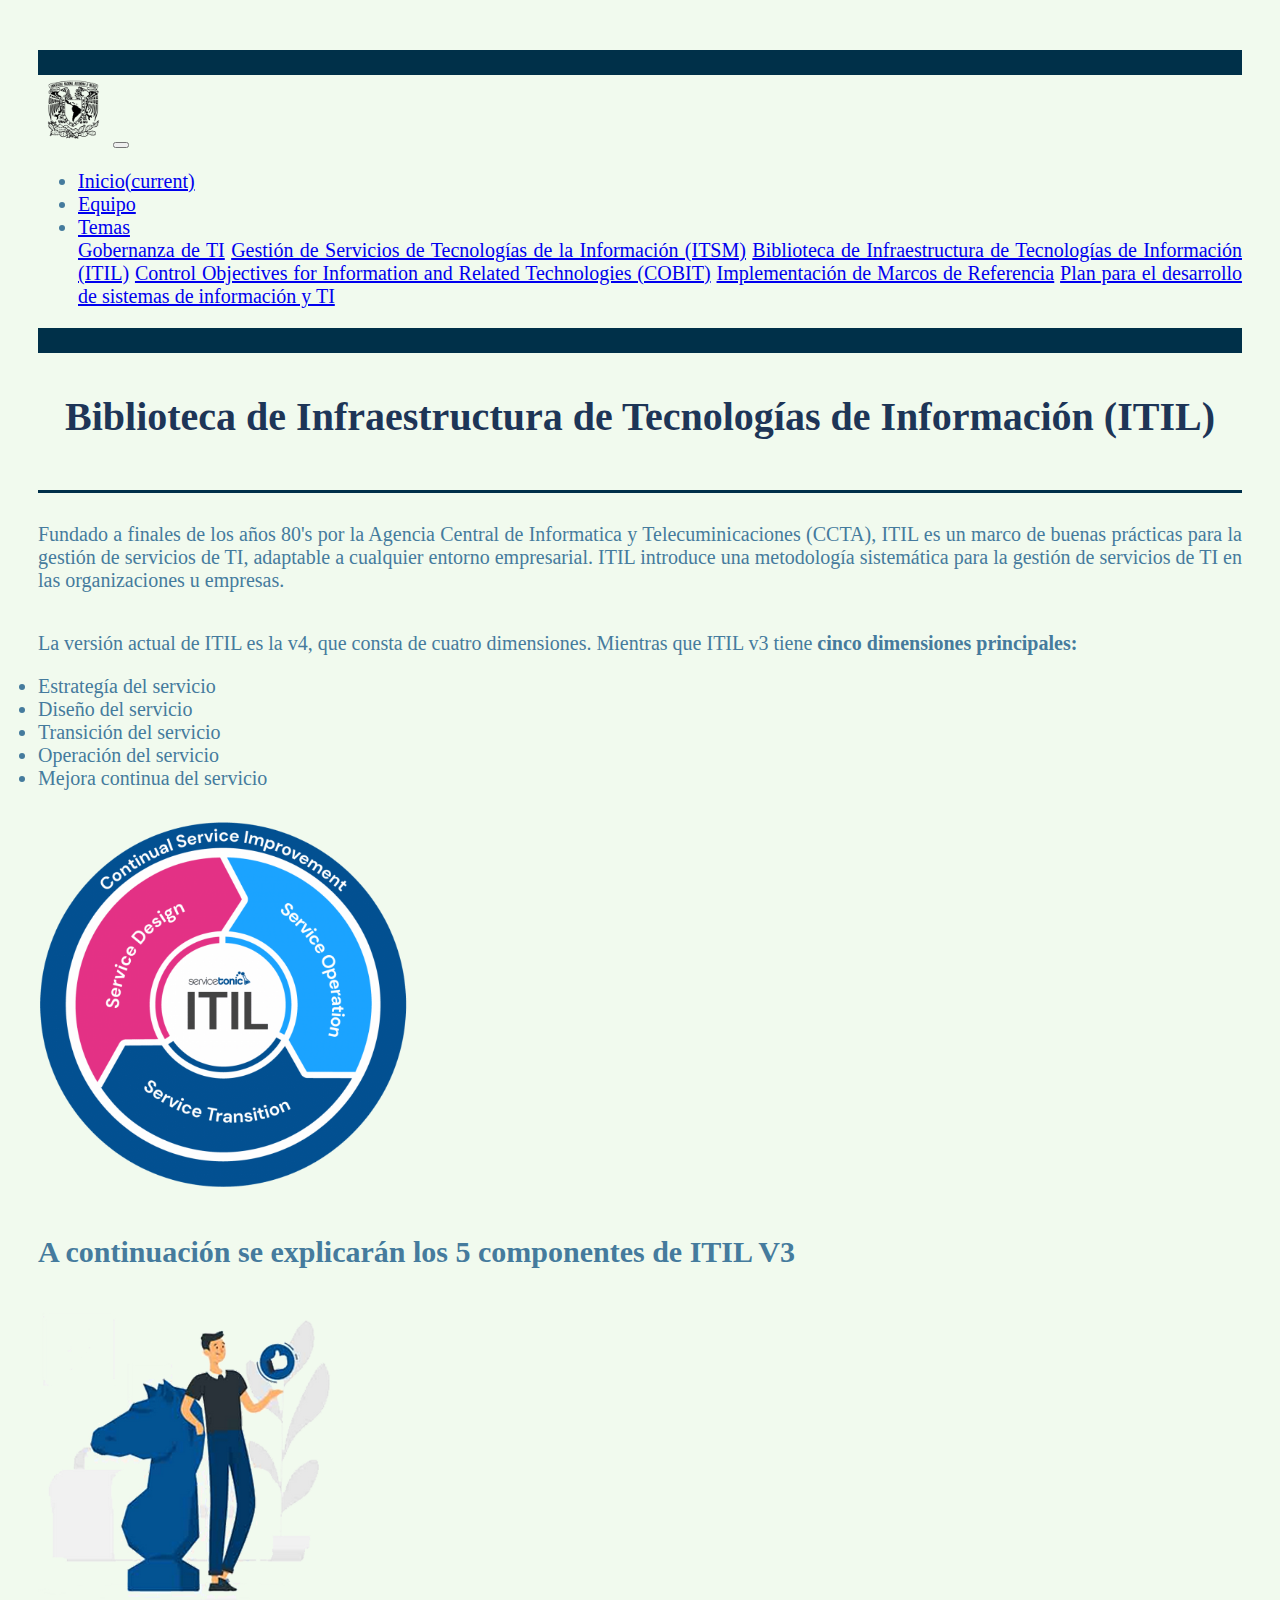
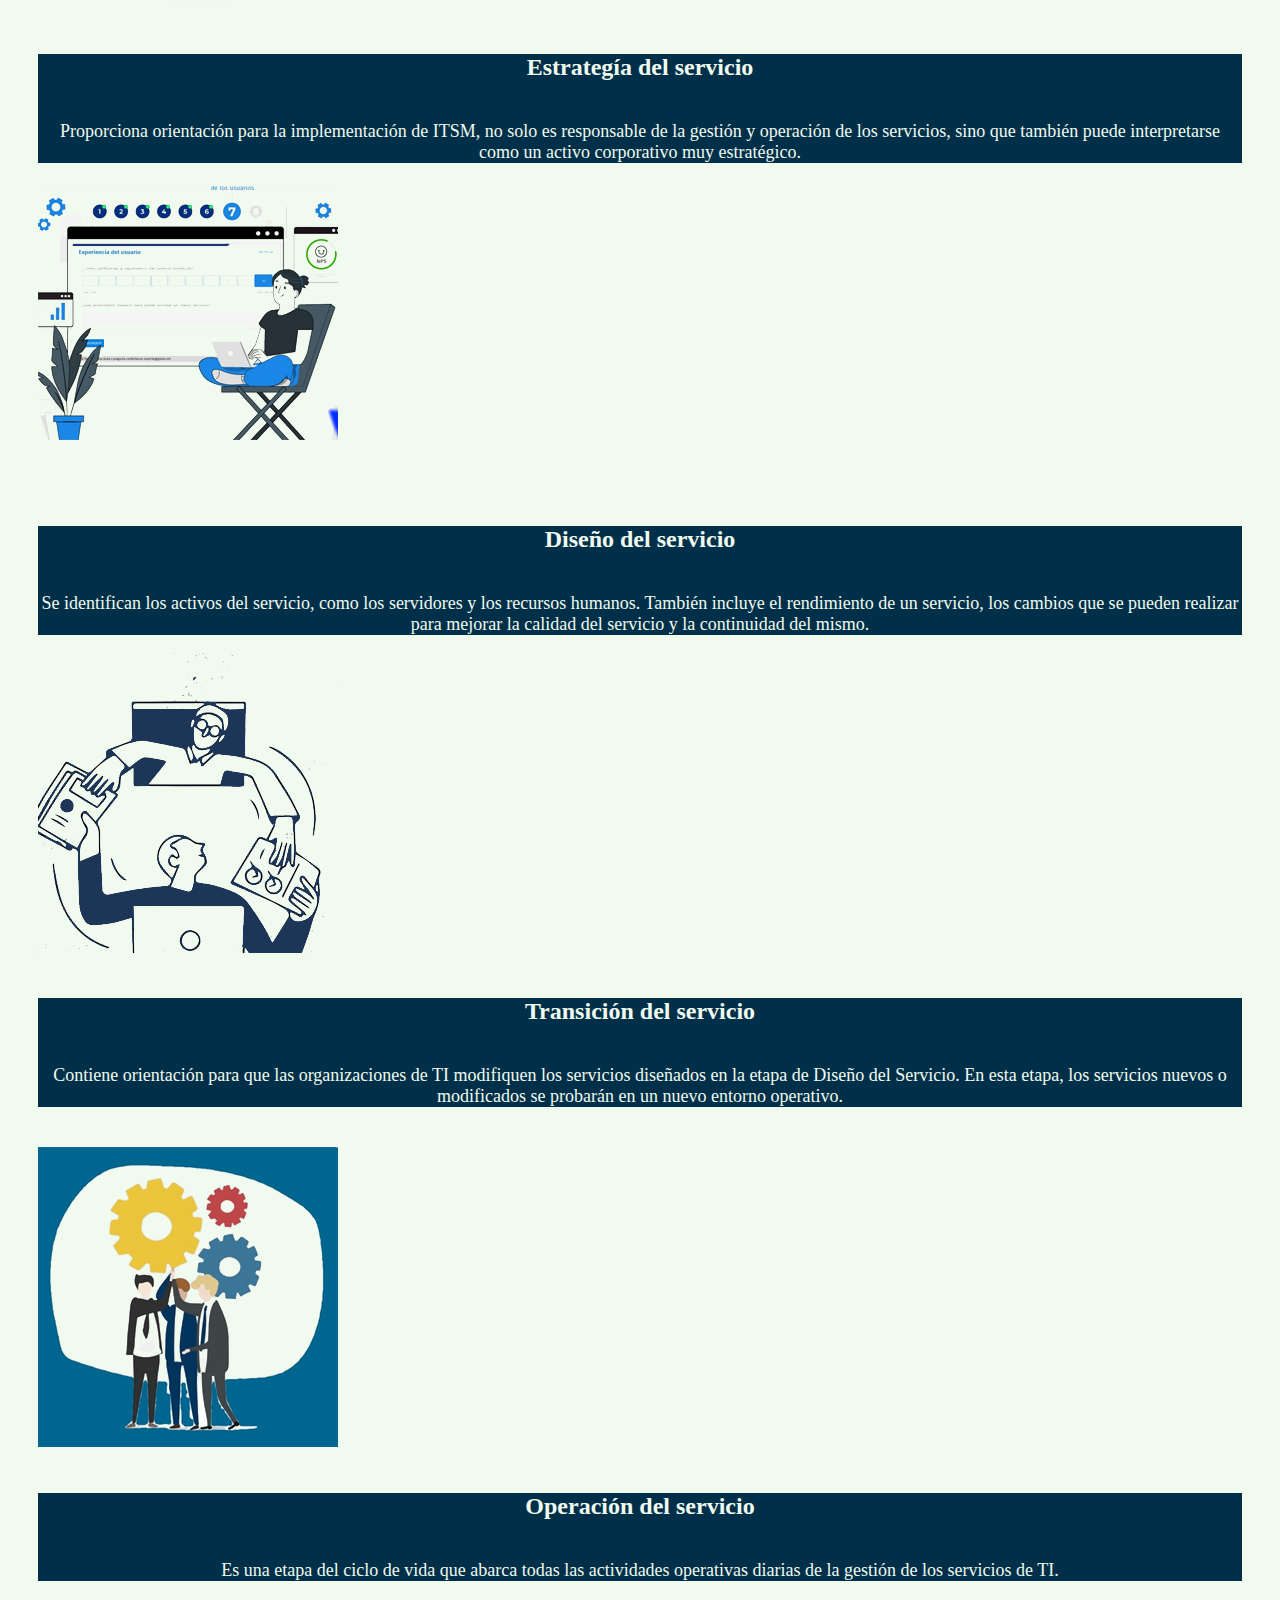
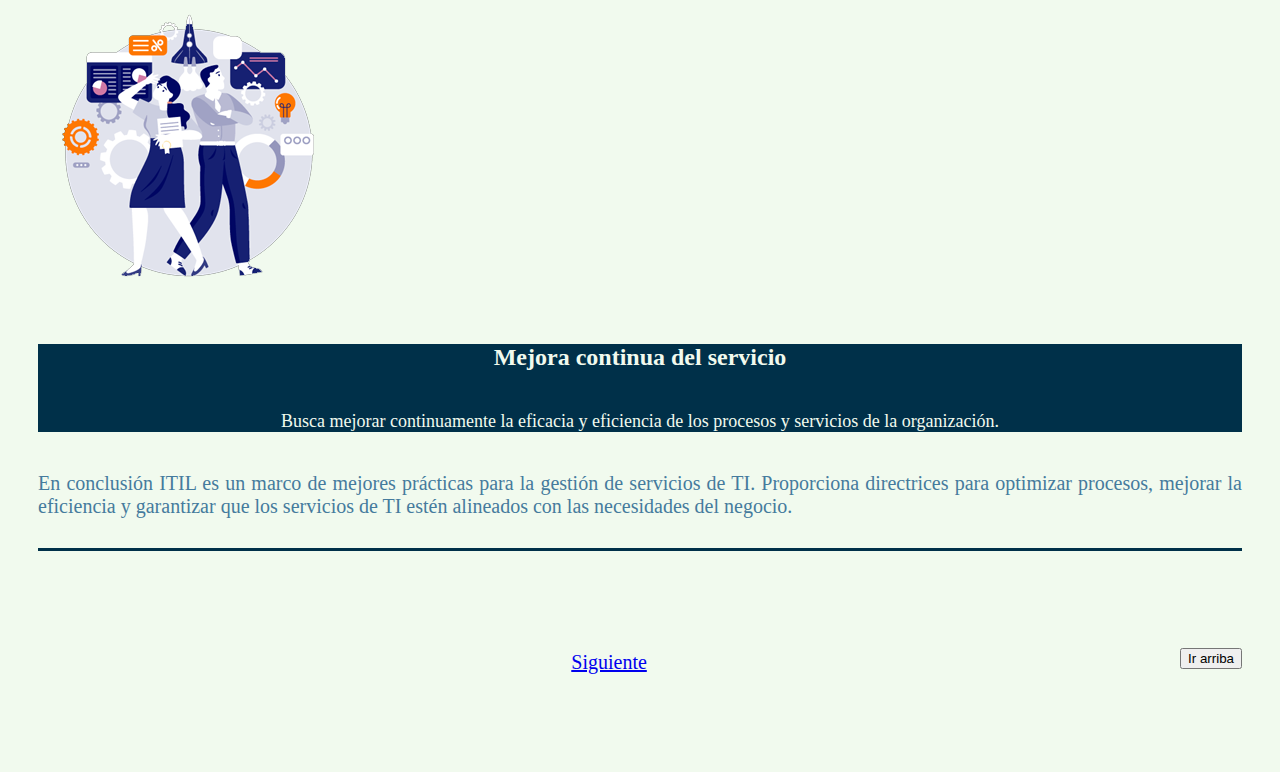
==== commit 8ff363c6: "Cambios al 9-04-25" ====
--- a/BITI.html
+++ b/BITI.html
@@ -122,12 +122,14 @@
           <div class="col-2"></div>
         </div>
         <div class="row espacio">
-            <div class="col-">
+            <div class="col">
               <p>En conclusión ITIL es un marco de mejores prácticas para la gestión de servicios de TI. Proporciona directrices para optimizar procesos, mejorar la eficiencia y garantizar que los servicios de TI estén alineados con las necesidades del negocio. </p>
             </div>
         </div>
-        <div style="display: flex; align-items: center; justify-content: space-between;">
-          <div style="flex: 1; text-align: center;">
+        <!--INICIAN BOTONES DE NAVEGACION-->
+        <div class="linesm"></div>
+        <div style="display: flex; align-items: center; justify-content: space-between;" class="espacioxl">
+          <div style="flex: 1; text-align: center; "class="espacio">
             <a href="BITI2.html" class="btn btn-primary">Siguiente</a>
           </div>
           <div>
@@ -136,6 +138,7 @@
             </button>
           </div>
         </div>
+        <!--TERMINAN BOTONES DE NAVEGACION-->
       </div>
     <script src="https://cdn.jsdelivr.net/npm/jquery@3.5.1/dist/jquery.slim.min.js" integrity="sha384-DfXdz2htPH0lsSSs5nCTpuj/zy4C+OGpamoFVy38MVBnE+IbbVYUew+OrCXaRkfj" crossorigin="anonymous"></script>
     <script src="https://cdn.jsdelivr.net/npm/bootstrap@4.6.2/dist/js/bootstrap.bundle.min.js" integrity="sha384-Fy6S3B9q64WdZWQUiU+q4/2Lc9npb8tCaSX9FK7E8HnRr0Jz8D6OP9dO5Vg3Q9ct" crossorigin="anonymous"></script> 
--- a/css/style.css
+++ b/css/style.css
@@ -13,6 +13,10 @@
 
 .espacio{
 	margin-top:40px;
+	margin-bottom:30px;
+}
+.espacioxl{
+	margin-top:60px;
 	margin-bottom:30px;
 }
 body{
